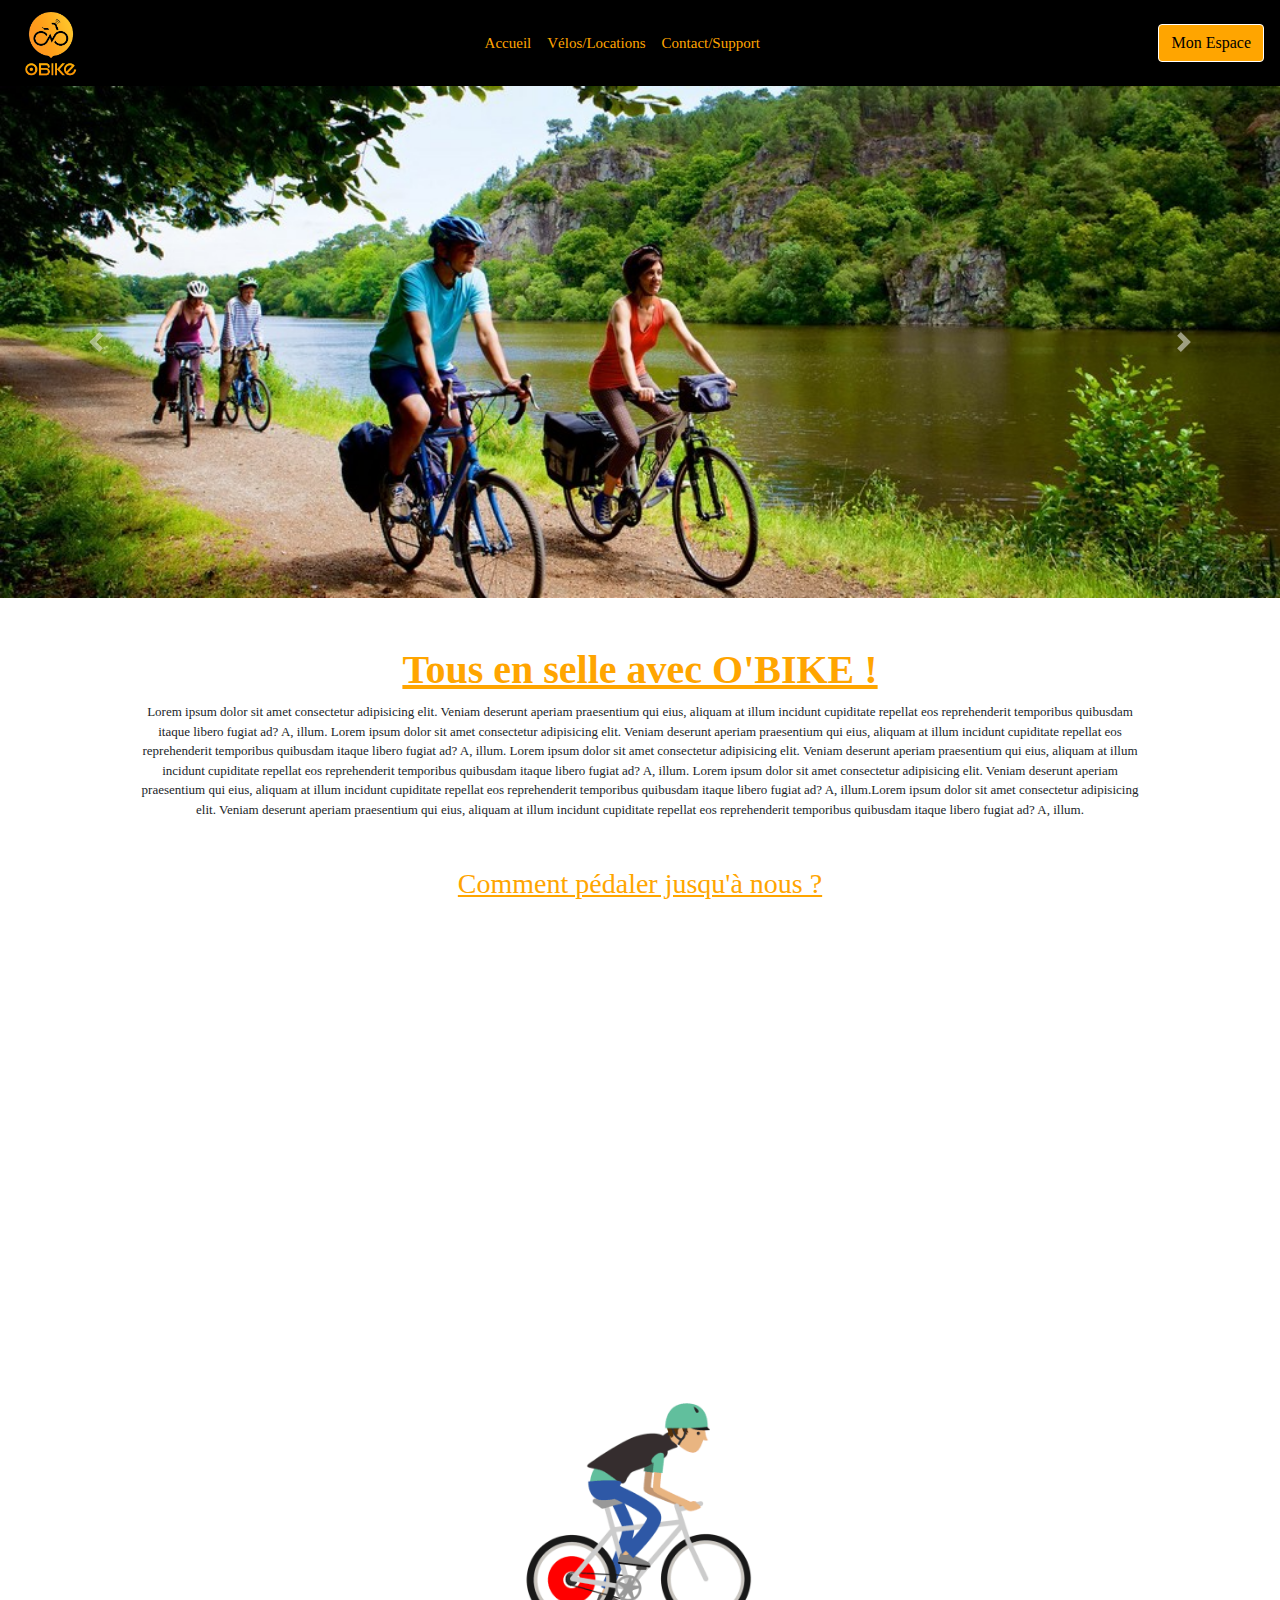
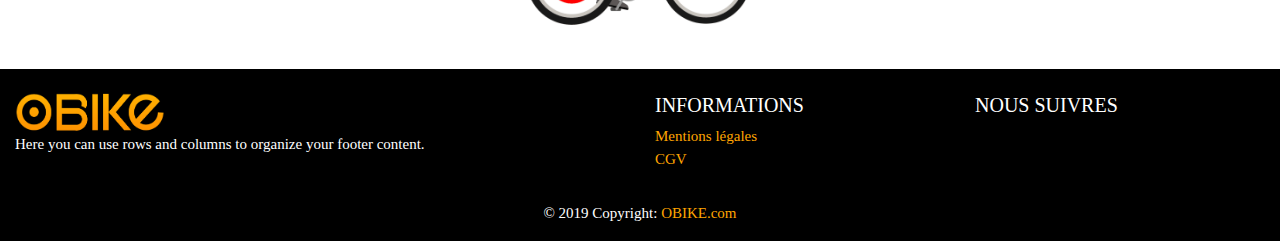
==== index.html @ ff3ea1ef "Modif du 09/12 + responsive" ====
<!doctype html>
<html lang="FR-fr">
<head>
    <title>OBIKE | Accueil</title>
    <!-- Required meta tags -->
    <meta charset="utf-8">
    <meta name="viewport" content="width=device-width, initial-scale=1, shrink-to-fit=no">

    <!-- Bootstrap CSS -->
    <link rel="stylesheet" href="https://stackpath.bootstrapcdn.com/bootstrap/4.3.1/css/bootstrap.min.css">
    <link rel="stylesheet" href="https://unicons.iconscout.com/release/v1.0.0/css/unicons.css">
    <link rel="stylesheet" href="libs/css/style.css">
</head>

<body>
<!----Menu--->
<nav class="navbar navbar-expand-lg navbar-light bg-secondary">
    <img src="libs/img/logo1.png" height="70" width="70" alt="logo"/>
    <button class="navbar-toggler" type="button" data-toggle="collapse" data-target="#navbarSupportedContent"
            aria-controls="navbarSupportedContent" aria-expanded="false" aria-label="Toggle navigation">
        <span class="navbar-toggler-icon"></span>
    </button>
    <div class="collapse navbar-collapse" id="navbarSupportedContent">
        <ul class="navbar-nav mx-auto">
            <li class="nav-item active">
                <a class="nav-link active" href="#">Accueil <span class="sr-only">(current)</span></a>
            </li>
            <li class="nav-item">
                <a class="nav-link" href="templates/velos.html">Vélos/Locations <span
                        class="sr-only">(current)</span></a>
            </li>
            <li class="nav-item">
                <a class="nav-link" href="templates/contact.html">Contact/Support <span
                        class="sr-only"></span></a>
            </li>
        </ul>
    </div>

    <!-- Model "Inscription" -->
    <button type="button" class="btn btn-primary col-xs-4" data-dismiss="modal" data-toggle="modal"
            data-target="#espace">
        Mon Espace
    </button>
    <div class="modal fade" id="connexion" tabindex="-1" role="dialog" aria-labelledby="exampleModalLabel1"
         aria-hidden="true">
        <div class="modal-dialog" role="document">
            <div class="modal-content">
                <div class="modal-header">
                    <h5 class="modal-title" id="exampleModalLabel1">Inscription</h5>
                    <button type="button" class="close" data-dismiss="modal" aria-label="Close">
                        <span aria-hidden="true">&times;</span>
                    </button>
                </div>
                <div class="modal-body">
                    <form>
                        <div class="form-group">
                            <label>Nom :</label>
                            <input type="text" class="form-control" id="nom"
                                   aria-describedby="emailHelp">
                        </div>
                        <div class="form-group">
                            <label>Prénom :</label>
                            <input type="text" class="form-control" id="prenom">
                        </div>
                        <div class="form-group">
                            <label>Date de naissance :</label>
                            <input type="text" class="form-control" id="naissance">
                        </div>
                        <div class="form-group">
                            <label>Adresse :</label>
                            <input type="text" class="form-control" id="adresse">
                        </div>
                        <div class="form-group">
                            <label>Téléphone :</label>
                            <input type="text" class="form-control" id="telephone">
                        </div>
                        <div class="form-group">
                            <label>Mail :</label>
                            <input type="text" class="form-control" id="email">
                        </div>
                        <div class="form-check">
                            <input class="form-check-input" id="exampleCheck2" type="checkbox">
                            <label class="form-check-label" for="exampleCheck2">J'accepte les conditions
                                d'utilisations.</label>
                        </div>
                        <button type="submit" class="btn btn-primary btn-block">Envoyer</button>
                    </form>
                </div>
            </div>
        </div>
    </div>

    <!-- Modal "Se connecter" -->
    <div class="modal fade" id="espace" tabindex="-1" role="dialog" aria-labelledby="exampleModalLabel"
         aria-hidden="true">
        <div class="modal-dialog" role="document">
            <div class="modal-content">
                <div class="modal-header">
                    <h5 class="modal-title" id="exampleModalLabel">Se connecter</h5>
                    <h5 class="modal-title ml-auto">
                        <a class="button-inscription" data-dismiss="modal"
                           data-toggle="modal"
                           data-target="#connexion">Inscription</a>
                    </h5>
                    <button type="button" class="close" data-dismiss="modal" aria-label="Close">
                        <span aria-hidden="true">&times;</span>
                    </button>
                </div>
                <div class="modal-body">
                    <form>
                        <div class="form-group">
                            <label for="exampleInputEmail1">Mail :</label>
                            <input type="email" class="form-control" id="exampleInputEmail1"
                                   aria-describedby="emailHelp">
                        </div>
                        <div class="form-group">
                            <label for="exampleInputPassword1">Mot de passe :</label>
                            <input type="password" class="form-control" id="exampleInputPassword1">
                        </div>
                        <div class="form-check">
                            <input type="checkbox" class="form-check-input" id="exampleCheck1">
                            <label class="form-check-label" for="exampleCheck1">Rester connecté(e)</label>
                        </div>
                        <p>
                            <button type="submit" class="btn btn-primary">Valider</button>
                        </p>
                    </form>
                </div>
            </div>
        </div>
    </div>
</nav>

<!---Carousel--->
<div id="carouselExampleControls" class="carousel slide container-fluid w-100 m-0 p-0 mb-5" data-ride="carousel">
    <div class="carousel-inner">
        <div class="carousel-item active">
            <img src="libs/img/1.jpg" class="d-block w-100" alt="slide1">
        </div>
        <div class="carousel-item">
            <img src="libs/img/2.jpg" class="d-block w-100" alt="slide2">
        </div>
        <div class="carousel-item">
            <img src="libs/img/3.jpg" class="d-block w-100" alt="slide3">
        </div>
    </div>
    <a class="carousel-control-prev" href="#carouselExampleControls" role="button" data-slide="prev">
        <span class="carousel-control-prev-icon" aria-hidden="true"></span>
        <span class="sr-only">Previous</span>
    </a>
    <a class="carousel-control-next" href="#carouselExampleControls" role="button" data-slide="next">
        <span class="carousel-control-next-icon" aria-hidden="true"></span>
        <span class="sr-only">Next</span>
    </a>
</div>

<!---Présentation--->
<div>
    <h1 class="text-center">Tous en selle avec O'BIKE !</h1>
</div>

<div class="container mb-5">
    <div class="row text-center mr-5 ml-5" id="presentation">
        Lorem ipsum dolor sit amet consectetur adipisicing elit. Veniam deserunt aperiam praesentium qui eius, aliquam
        at illum incidunt cupiditate repellat eos reprehenderit temporibus quibusdam itaque libero fugiat ad? A, illum.
        Lorem ipsum dolor sit amet consectetur adipisicing elit. Veniam deserunt aperiam praesentium qui eius, aliquam
        at illum incidunt cupiditate repellat eos reprehenderit temporibus quibusdam itaque libero fugiat ad? A, illum.
        Lorem ipsum dolor sit amet consectetur adipisicing elit. Veniam deserunt aperiam praesentium qui eius, aliquam
        at illum incidunt cupiditate repellat eos reprehenderit temporibus quibusdam itaque libero fugiat ad? A, illum.
        Lorem ipsum dolor sit amet consectetur adipisicing elit. Veniam deserunt aperiam praesentium qui eius, aliquam
        at illum incidunt cupiditate repellat eos reprehenderit temporibus quibusdam itaque libero fugiat ad? A,
        illum.Lorem ipsum dolor sit amet consectetur adipisicing elit. Veniam deserunt aperiam praesentium qui eius,
        aliquam at illum incidunt cupiditate repellat eos reprehenderit temporibus quibusdam itaque libero fugiat ad? A,
        illum.
    </div>
</div>

<!---Localisation--->
<h3 class="text-center">Comment pédaler jusqu'à nous ?</h3>

<div class="container mb-3">
    <div class="row">
        <iframe class="mt-2 mx-auto col-12" src="https://www.google.com/maps/embed?pb=!1m26!1m12!1m3!1d20242.156650292174!2d2.964763230583489!3d50.640684338117644!2m3!1f0!
        2f0!3f0!3m2!1i1024!2i768!4f13.1!4m11!3e6!4m3!3m2!1d50.651955199999996!2d2.9917184!4m5!1s0x47dd2a911dbafd63%3A0x964c94ce01299e08!2s
        d%C3%A9cathlon%20englos!3m2!1d50.627663299999995!2d2.9712438!5e0!3m2!1sfr!2sfr!4v1575558773583!5m2!1sfr!2sfr"
                width="600" height="450" frameborder="0"></iframe>
    </div>
</div>

<div class="container text-center mb-4">
    <div class="row">
        <div class="col-12 col-sm-4 col-mb-8 col-lg-4 mx-auto">
            <img class="w-100" src="libs/img/velo.gif" alt="velogif"/>
        </div>
    </div>
</div>

<!---Footer--->
<footer class="page-footer font-small blue pt-4">
    <div class="container-fluid text-center text-md-left">
        <div class="row">
            <div class="col-md-6 mt-md-0 mt-3">
                <img src="libs/img/logo2.png" height="40" width="150"/>
                <p>Here you can use rows and columns to organize your footer content.</p>
            </div>

            <hr class="clearfix w-100 d-md-none pb-3">

            <div class="col-md-3 mb-md-0 mb-3">
                <h5 class="text-uppercase">Informations</h5>
                <ul class="list-unstyled">
                    <li>
                        <a href="#">Mentions légales</a>
                    </li>
                    <li>
                        <a href="#">CGV</a>
                    </li>
                </ul>
            </div>

            <div class="col-md-3 mb-md-0 mb-3">
                <h5 class="text-uppercase">Nous suivres</h5>
                <ul class="list-unstyled">
                    <li>
                        <a class="facebook" href="#">
                            <i class='uil uil-facebook'></i>
                        </a>
                        <a class="linkedin" href="#"><i class='uil uil-linkedin'></i></a>
                    </li>

                </ul>
            </div>
        </div>
    </div>

    <div class="footer-copyright text-center py-3">© 2019 Copyright:
        <a href="#"> OBIKE.com</a>
    </div>
</footer>

<script src="https://code.jquery.com/jquery-3.3.1.slim.min.js"
        integrity="sha384-q8i/X+965DzO0rT7abK41JStQIAqVgRVzpbzo5smXKp4YfRvH+8abtTE1Pi6jizo"
        crossorigin="anonymous"></script>
<script src="https://cdnjs.cloudflare.com/ajax/libs/popper.js/1.14.7/umd/popper.min.js"
        integrity="sha384-UO2eT0CpHqdSJQ6hJty5KVphtPhzWj9WO1clHTMGa3JDZwrnQq4sF86dIHNDz0W1"
        crossorigin="anonymous"></script>
<script src="https://stackpath.bootstrapcdn.com/bootstrap/4.3.1/js/bootstrap.min.js"
        integrity="sha384-JjSmVgyd0p3pXB1rRibZUAYoIIy6OrQ6VrjIEaFf/nJGzIxFDsf4x0xIM+B07jRM"
        crossorigin="anonymous"></script>
</body>
</html>
---- libs/css/style.css ----
body{
    font-family: "Trebuchet MS";
    font-size: 15px;
}

a {
    color: orange !important;
}

h1{
    color: orange;
    text-decoration: underline;
    font-weight: bold;
}

h3{
    color: orange;
    text-decoration: underline;
}

h5{
    color: orange;
    text-decoration: underline;
}

footer{
    color: white;
    background-color: black !important;
}

footer h5{
    color: white;
    text-decoration: none;
}

.bg-secondary{
    background-color: black !important;
}

.navbar-light .navbar-toggler{
    background-color: orange !important;
}

.button-inscription{
    color: silver !important;
}

.button-inscription:hover{
    cursor: pointer;
}

.btn-primary{
    background-color: orange !important;
    color: black !important;
    border-color: white !important;
}

.facebook, .linkedin{
    font-size: 30px;
}

.card-title{
    color: orange !important;
}

.card-text{
    font-size: 13px;
}

#retrait, #presentation{
    font-size: 13px;
}
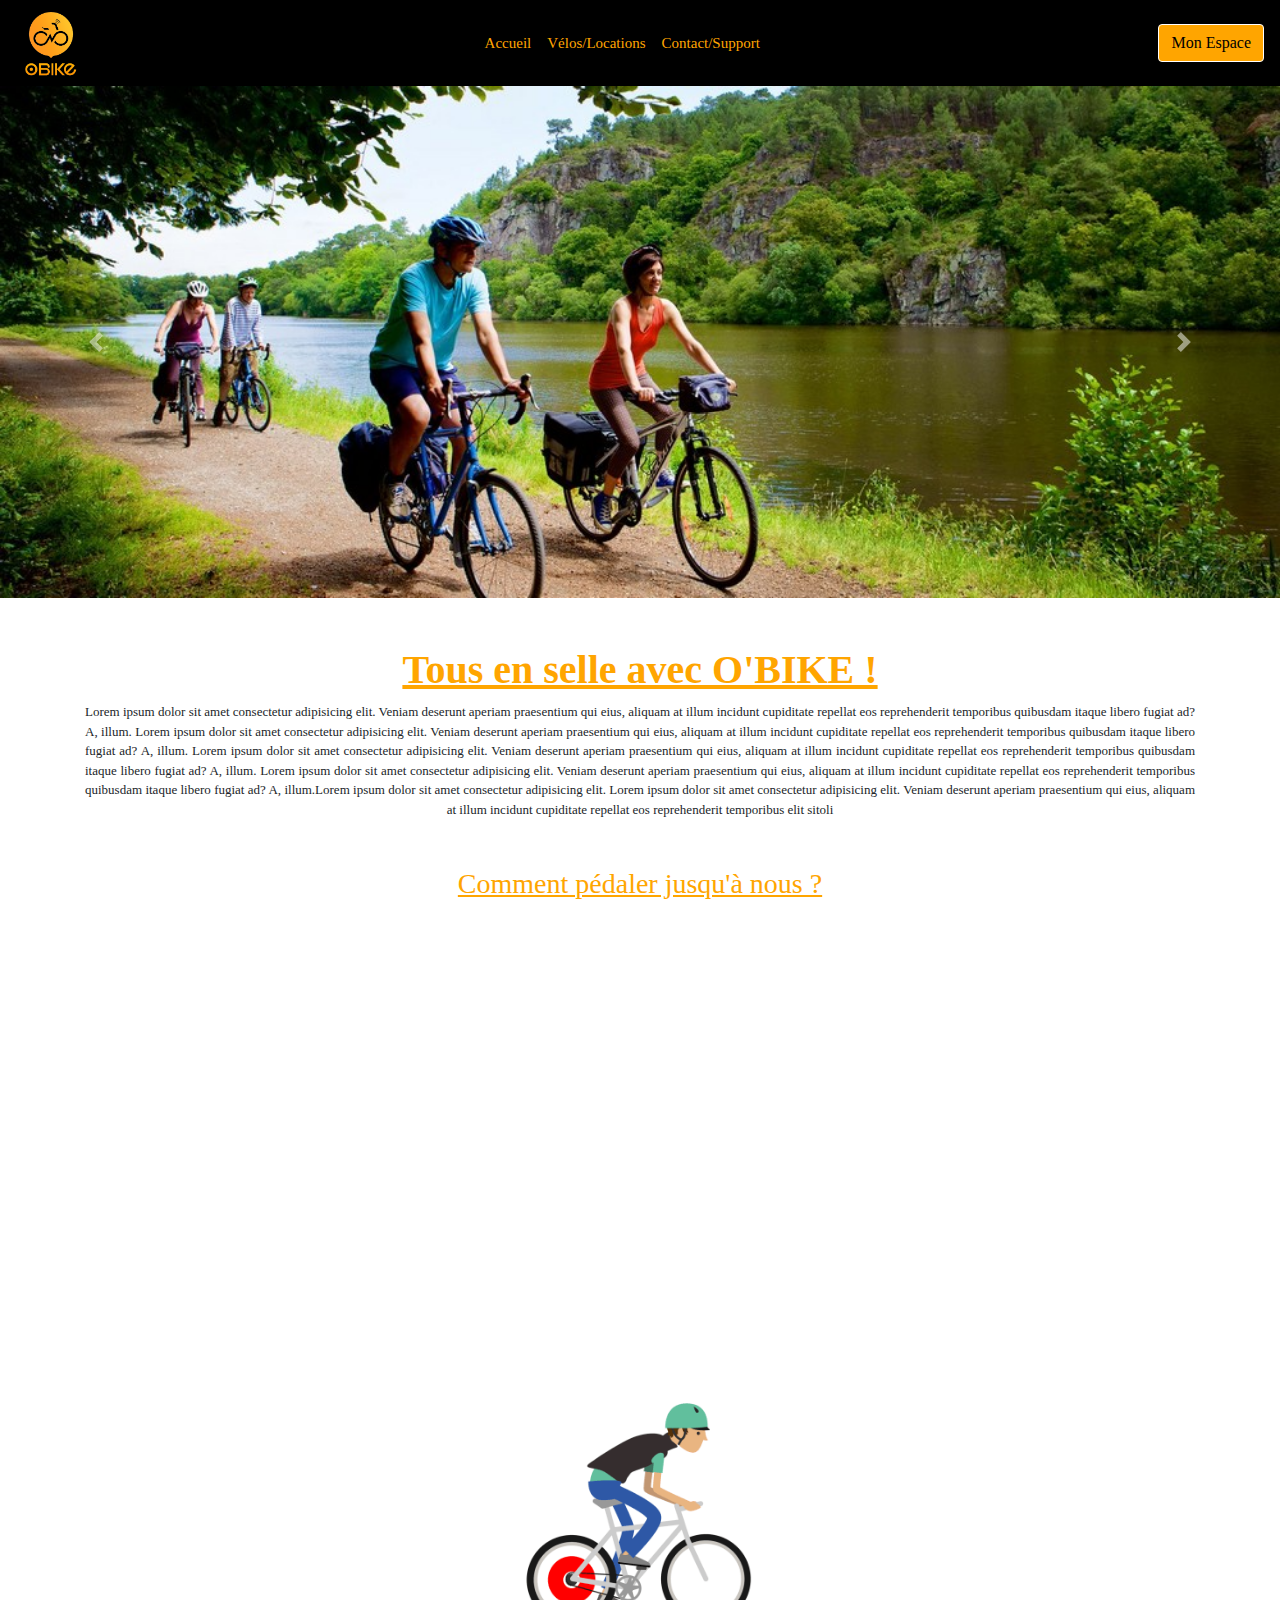
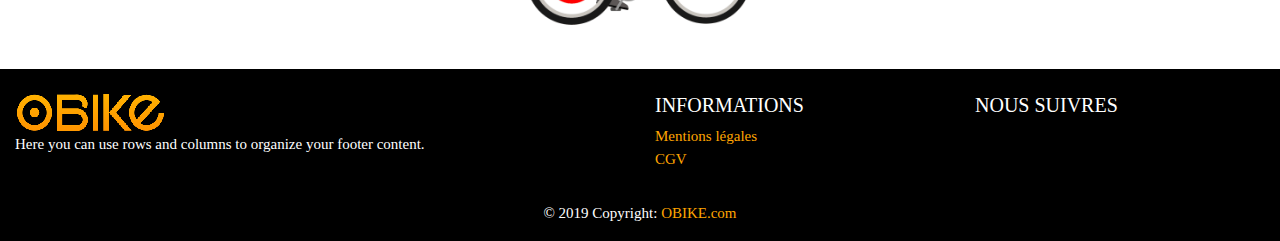
==== commit 51886a0f: "MAJ responsive" ====
--- a/index.html
+++ b/index.html
@@ -160,27 +160,29 @@
 </div>
 
 <div class="container mb-5">
-    <div class="row text-center mr-5 ml-5" id="presentation">
-        Lorem ipsum dolor sit amet consectetur adipisicing elit. Veniam deserunt aperiam praesentium qui eius, aliquam
-        at illum incidunt cupiditate repellat eos reprehenderit temporibus quibusdam itaque libero fugiat ad? A, illum.
-        Lorem ipsum dolor sit amet consectetur adipisicing elit. Veniam deserunt aperiam praesentium qui eius, aliquam
-        at illum incidunt cupiditate repellat eos reprehenderit temporibus quibusdam itaque libero fugiat ad? A, illum.
-        Lorem ipsum dolor sit amet consectetur adipisicing elit. Veniam deserunt aperiam praesentium qui eius, aliquam
-        at illum incidunt cupiditate repellat eos reprehenderit temporibus quibusdam itaque libero fugiat ad? A, illum.
-        Lorem ipsum dolor sit amet consectetur adipisicing elit. Veniam deserunt aperiam praesentium qui eius, aliquam
-        at illum incidunt cupiditate repellat eos reprehenderit temporibus quibusdam itaque libero fugiat ad? A,
-        illum.Lorem ipsum dolor sit amet consectetur adipisicing elit. Veniam deserunt aperiam praesentium qui eius,
-        aliquam at illum incidunt cupiditate repellat eos reprehenderit temporibus quibusdam itaque libero fugiat ad? A,
-        illum.
+    <div id="presentation">
+        <p>Lorem ipsum dolor sit amet consectetur adipisicing elit. Veniam deserunt aperiam praesentium qui eius,
+            aliquam at illum incidunt cupiditate repellat eos reprehenderit temporibus quibusdam itaque libero fugiat ad? A,
+            illum. Lorem ipsum dolor sit amet consectetur adipisicing elit. Veniam deserunt aperiam praesentium qui eius,
+            aliquam at illum incidunt cupiditate repellat eos reprehenderit temporibus quibusdam itaque libero fugiat ad? A,
+            illum. Lorem ipsum dolor sit amet consectetur adipisicing elit. Veniam deserunt aperiam praesentium qui eius,
+            aliquam at illum incidunt cupiditate repellat eos reprehenderit temporibus quibusdam itaque libero fugiat ad? A,
+            illum. Lorem ipsum dolor sit amet consectetur adipisicing elit. Veniam deserunt aperiam praesentium qui eius,
+            aliquam at illum incidunt cupiditate repellat eos reprehenderit temporibus quibusdam itaque libero fugiat ad? A,
+            illum.Lorem ipsum dolor sit amet consectetur adipisicing elit. Lorem ipsum dolor sit amet consectetur
+            adipisicing elit. Veniam deserunt aperiam praesentium qui eius, aliquam at illum incidunt cupiditate
+            repellat eos reprehenderit temporibus elit sitoli</p>
     </div>
 </div>
 
 <!---Localisation--->
-<h3 class="text-center">Comment pédaler jusqu'à nous ?</h3>
+<div>
+    <h3 class="text-center">Comment pédaler jusqu'à nous ?</h3>
+</div>
 
 <div class="container mb-3">
     <div class="row">
-        <iframe class="mt-2 mx-auto col-12" src="https://www.google.com/maps/embed?pb=!1m26!1m12!1m3!1d20242.156650292174!2d2.964763230583489!3d50.640684338117644!2m3!1f0!
+        <iframe class="mt-2 col-sm-12 col-mb-12 col-lg-10 mx-auto" src="https://www.google.com/maps/embed?pb=!1m26!1m12!1m3!1d20242.156650292174!2d2.964763230583489!3d50.640684338117644!2m3!1f0!
         2f0!3f0!3m2!1i1024!2i768!4f13.1!4m11!3e6!4m3!3m2!1d50.651955199999996!2d2.9917184!4m5!1s0x47dd2a911dbafd63%3A0x964c94ce01299e08!2s
         d%C3%A9cathlon%20englos!3m2!1d50.627663299999995!2d2.9712438!5e0!3m2!1sfr!2sfr!4v1575558773583!5m2!1sfr!2sfr"
                 width="600" height="450" frameborder="0"></iframe>
--- a/libs/css/style.css
+++ b/libs/css/style.css
@@ -67,6 +67,11 @@
     font-size: 13px;
 }
 
+#presentation{
+    text-align: justify;
+    text-align-last: center;
+}
+
 #retrait, #presentation{
     font-size: 13px;
 }